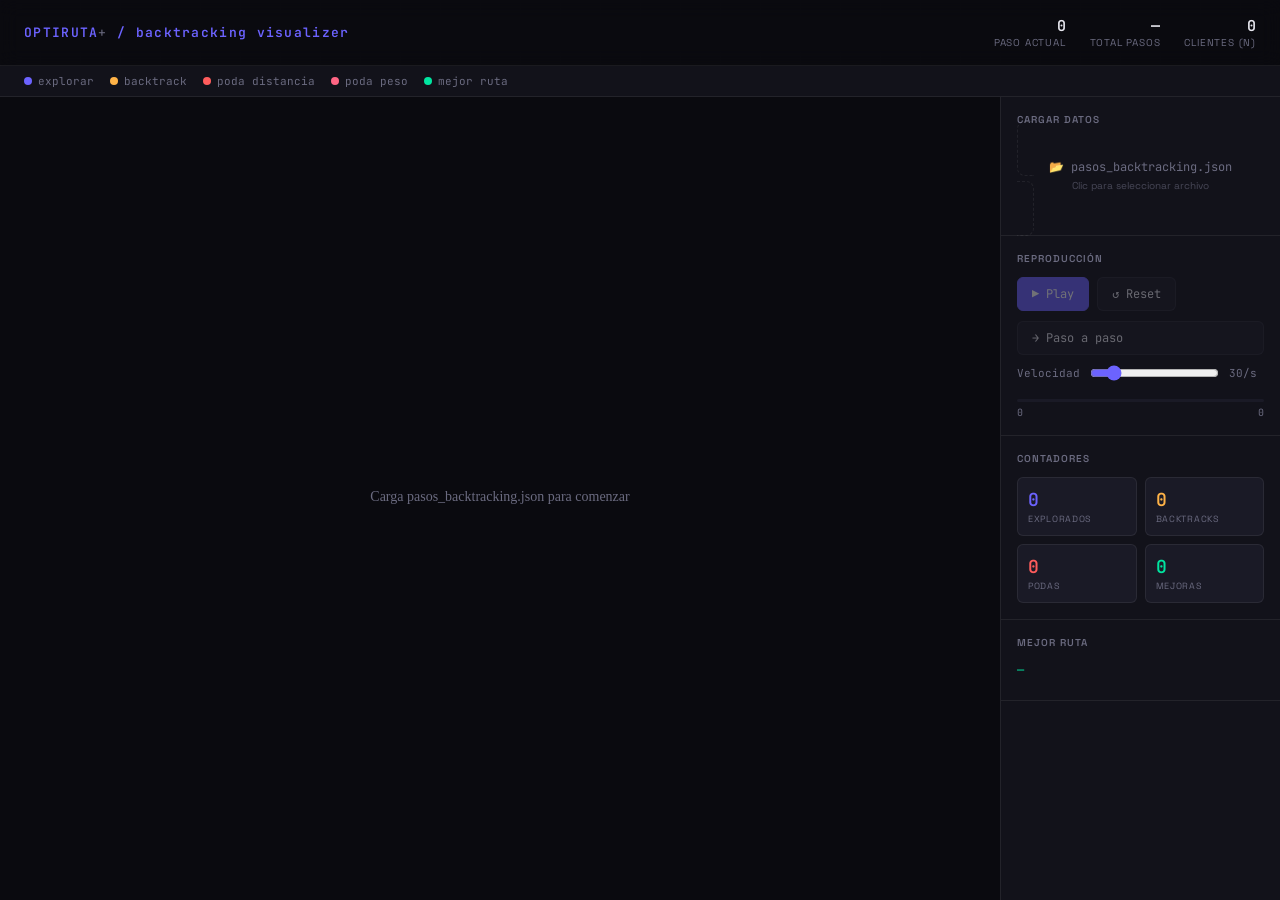
==== Optiruta/visualizador_b/index.html @ a0f8797b "Proyecto" ====
<!DOCTYPE html>
<html lang="es">
<head>
  <meta charset="UTF-8">
  <meta name="viewport" content="width=device-width, initial-scale=1.0">
  <title>OPTIRUTA+ — Visualización Backtracking</title>
  <link rel="stylesheet" href="styles.css">
</head>
<body>
<div class="grid-bg"></div>
<div class="app">
  <header>
    <div class="logo">OPTIRUTA<span>+</span> / backtracking visualizer</div>
    <div class="stats-row">
      <div class="stat">
        <div class="stat-val" id="hdr-paso">0</div>
        <div class="stat-label">paso actual</div>
      </div>
      <div class="stat">
        <div class="stat-val" id="hdr-total">—</div>
        <div class="stat-label">total pasos</div>
      </div>
      <div class="stat">
        <div class="stat-val" id="hdr-nodos">0</div>
        <div class="stat-label">clientes (N)</div>
      </div>
    </div>
  </header>

  <div class="legend">
    <div class="legend-item"><div class="dot dot-explore"></div>explorar</div>
    <div class="legend-item"><div class="dot dot-backtrack"></div>backtrack</div>
    <div class="legend-item"><div class="dot dot-poda-dist"></div>poda distancia</div>
    <div class="legend-item"><div class="dot dot-poda-peso"></div>poda peso</div>
    <div class="legend-item"><div class="dot dot-mejor"></div>mejor ruta</div>
  </div>

  <div class="main">
    <div class="canvas-wrap">
      <canvas id="c"></canvas>
    </div>

    <div class="sidebar">
      <div class="sidebar-section">
        <div class="sidebar-title">Cargar datos</div>
        <label class="upload-zone" id="dropzone">
          <input type="file" id="file-input" accept=".json">
          <div class="upload-text">📂 pasos_backtracking.json</div>
          <div class="upload-hint">Clic para seleccionar archivo</div>
          <div class="file-name" id="file-name"></div>
        </label>
      </div>

      <div class="sidebar-section">
        <div class="sidebar-title">Reproducción</div>
        <div class="controls">
          <div class="btn-row">
            <button class="btn primary" id="btn-play" onclick="togglePlay()" disabled>▶ Play</button>
            <button class="btn" id="btn-reset" onclick="resetAnim()" disabled>↺ Reset</button>
          </div>
          <button class="btn" id="btn-step" onclick="stepForward()" disabled>→ Paso a paso</button>
          <div class="speed-wrap">
            <span class="speed-label">Velocidad</span>
            <input type="range" id="speed" min="1" max="200" value="30" oninput="updateSpeed()">
            <span id="speed-val" style="font-size:11px;color:var(--muted);font-family:var(--mono);min-width:36px">30/s</span>
          </div>
          <div class="progress-wrap">
            <div class="progress-bar-bg"><div class="progress-bar-fill" id="prog"></div></div>
            <div class="progress-text">
              <span id="prog-cur">0</span>
              <span id="prog-tot">0</span>
            </div>
          </div>
        </div>
      </div>

      <div class="sidebar-section">
        <div class="sidebar-title">Contadores</div>
        <div class="counter-grid">
          <div class="counter-card">
            <div class="counter-val c-explore" id="cnt-explore">0</div>
            <div class="counter-lbl">explorados</div>
          </div>
          <div class="counter-card">
            <div class="counter-val c-backtrack" id="cnt-back">0</div>
            <div class="counter-lbl">backtracks</div>
          </div>
          <div class="counter-card">
            <div class="counter-val c-poda" id="cnt-poda">0</div>
            <div class="counter-lbl">podas</div>
          </div>
          <div class="counter-card">
            <div class="counter-val c-mejor" id="cnt-mejor">0</div>
            <div class="counter-lbl">mejoras</div>
          </div>
        </div>
      </div>

      <div class="sidebar-section">
        <div class="sidebar-title">Mejor ruta</div>
        <div class="best-route" id="best-route">—</div>
        <div class="best-dist" id="best-dist"></div>
      </div>

      <div class="log-wrap" id="log"></div>
    </div>
  </div>
</div>
<script src="app.js"></script>
</body>
</html>
---- Optiruta/visualizador_b/styles.css ----
@import url('https://fonts.googleapis.com/css2?family=JetBrains+Mono:wght@400;600&family=Space+Grotesk:wght@300;400;500;600&display=swap');

:root {
  --bg: #0a0a0f;
  --surface: #12121a;
  --surface2: #1a1a26;
  --border: rgba(255,255,255,0.07);
  --text: #e8e8f0;
  --muted: #6b6b80;
  --accent: #6c63ff;
  --accent2: #ff6584;
  --green: #00e5a0;
  --amber: #ffb347;
  --red: #ff5c5c;
  --blue: #4fc3f7;
  --mono: 'JetBrains Mono', monospace;
  --sans: 'Space Grotesk', sans-serif;
}

* { margin: 0; padding: 0; box-sizing: border-box; }

body {
  background: var(--bg);
  color: var(--text);
  font-family: var(--sans);
  min-height: 100vh;
  overflow-x: hidden;
}

.grid-bg {
  position: fixed; inset: 0; pointer-events: none;
  background-image:
    linear-gradient(rgba(108,99,255,0.03) 1px, transparent 1px),
    linear-gradient(90deg, rgba(108,99,255,0.03) 1px, transparent 1px);
  background-size: 40px 40px;
  z-index: 0;
}

.app { position: relative; z-index: 1; display: flex; flex-direction: column; height: 100vh; }

header {
  padding: 16px 24px;
  border-bottom: 1px solid var(--border);
  display: flex; align-items: center; justify-content: space-between;
  background: rgba(10,10,15,0.8);
  backdrop-filter: blur(10px);
}

.logo {
  font-family: var(--mono);
  font-size: 13px;
  font-weight: 600;
  color: var(--accent);
  letter-spacing: 0.1em;
}

.logo span { color: var(--muted); font-weight: 400; }

.stats-row { display: flex; gap: 24px; align-items: center; }

.stat { display: flex; flex-direction: column; align-items: flex-end; }

.stat-val {
  font-family: var(--mono);
  font-size: 15px;
  font-weight: 600;
  color: var(--text);
}

.stat-label {
  font-size: 10px;
  color: var(--muted);
  letter-spacing: 0.08em;
  text-transform: uppercase;
}

.legend {
  display: flex; gap: 16px; align-items: center;
  padding: 8px 24px;
  border-bottom: 1px solid var(--border);
  background: var(--surface);
}

.legend-item {
  display: flex; align-items: center; gap: 6px;
  font-size: 11px; color: var(--muted);
  font-family: var(--mono);
}

.dot { width: 8px; height: 8px; border-radius: 50%; }
.dot-explore { background: var(--accent); }
.dot-backtrack { background: var(--amber); }
.dot-poda-dist { background: var(--red); }
.dot-poda-peso { background: var(--accent2); }
.dot-mejor { background: var(--green); }

.main { display: flex; flex: 1; overflow: hidden; }

.canvas-wrap {
  flex: 1; overflow: hidden; position: relative;
  background: var(--bg);
}

canvas { display: block; cursor: grab; }
canvas:active { cursor: grabbing; }

.sidebar {
  width: 280px;
  border-left: 1px solid var(--border);
  background: var(--surface);
  display: flex; flex-direction: column;
  overflow: hidden;
}

.sidebar-section {
  padding: 16px;
  border-bottom: 1px solid var(--border);
}

.sidebar-title {
  font-size: 10px;
  font-weight: 600;
  color: var(--muted);
  letter-spacing: 0.1em;
  text-transform: uppercase;
  margin-bottom: 12px;
}

.controls { display: flex; flex-direction: column; gap: 10px; }

.btn {
  padding: 8px 14px;
  border: 1px solid var(--border);
  background: var(--surface2);
  color: var(--text);
  font-family: var(--mono);
  font-size: 12px;
  cursor: pointer;
  border-radius: 6px;
  transition: all 0.15s;
  display: flex; align-items: center; gap: 8px;
}

.btn:hover { border-color: var(--accent); color: var(--accent); }

.btn.primary {
  background: var(--accent);
  border-color: var(--accent);
  color: white;
}

.btn.primary:hover { background: #7c74ff; }
.btn:disabled { opacity: 0.4; cursor: not-allowed; }

.speed-wrap { display: flex; align-items: center; gap: 10px; }

.speed-label {
  font-size: 11px; color: var(--muted); font-family: var(--mono);
  white-space: nowrap;
}

input[type=range] { flex: 1; accent-color: var(--accent); }

.progress-wrap { margin-top: 8px; }

.progress-bar-bg {
  height: 3px;
  background: var(--surface2);
  border-radius: 2px;
  overflow: hidden;
}

.progress-bar-fill {
  height: 100%;
  background: linear-gradient(90deg, var(--accent), var(--green));
  border-radius: 2px;
  transition: width 0.1s;
  width: 0%;
}

.progress-text {
  font-family: var(--mono);
  font-size: 10px;
  color: var(--muted);
  margin-top: 4px;
  display: flex; justify-content: space-between;
}

.log-wrap { flex: 1; overflow-y: auto; padding: 8px; }

.log-entry {
  font-family: var(--mono);
  font-size: 11px;
  padding: 4px 8px;
  border-radius: 4px;
  margin-bottom: 2px;
  display: flex; align-items: flex-start; gap: 6px;
  opacity: 0;
  animation: fadeIn 0.2s forwards;
}

@keyframes fadeIn { to { opacity: 1; } }

.log-explore  { color: var(--accent); }
.log-backtrack { color: var(--amber); }
.log-poda     { color: var(--red); }
.log-mejor    { color: var(--green); background: rgba(0,229,160,0.06); }
.log-icon     { flex-shrink: 0; }

.counter-grid {
  display: grid; grid-template-columns: 1fr 1fr; gap: 8px;
}

.counter-card {
  background: var(--surface2);
  border: 1px solid var(--border);
  border-radius: 6px;
  padding: 10px;
}

.counter-val { font-family: var(--mono); font-size: 18px; font-weight: 600; }
.counter-lbl {
  font-size: 9px; color: var(--muted);
  text-transform: uppercase; letter-spacing: 0.08em; margin-top: 2px;
}

.c-explore  { color: var(--accent); }
.c-backtrack { color: var(--amber); }
.c-poda     { color: var(--red); }
.c-mejor    { color: var(--green); }

.best-route {
  font-family: var(--mono);
  font-size: 12px;
  color: var(--green);
  word-break: break-all;
  line-height: 1.6;
}

.best-dist {
  font-family: var(--mono);
  font-size: 11px;
  color: var(--muted);
  margin-top: 4px;
}

.upload-zone {
  border: 1px dashed var(--border);
  border-radius: 8px;
  padding: 16px;
  text-align: center;
  cursor: pointer;
  transition: border-color 0.2s;
}

.upload-zone:hover { border-color: var(--accent); }
.upload-zone input { display: none; }

.upload-text { font-size: 12px; color: var(--muted); font-family: var(--mono); }
.upload-hint { font-size: 10px; color: var(--muted); margin-top: 4px; opacity: 0.6; }
.file-name { font-size: 11px; color: var(--green); font-family: var(--mono); margin-top: 6px; }

.btn-row { display: flex; gap: 8px; }
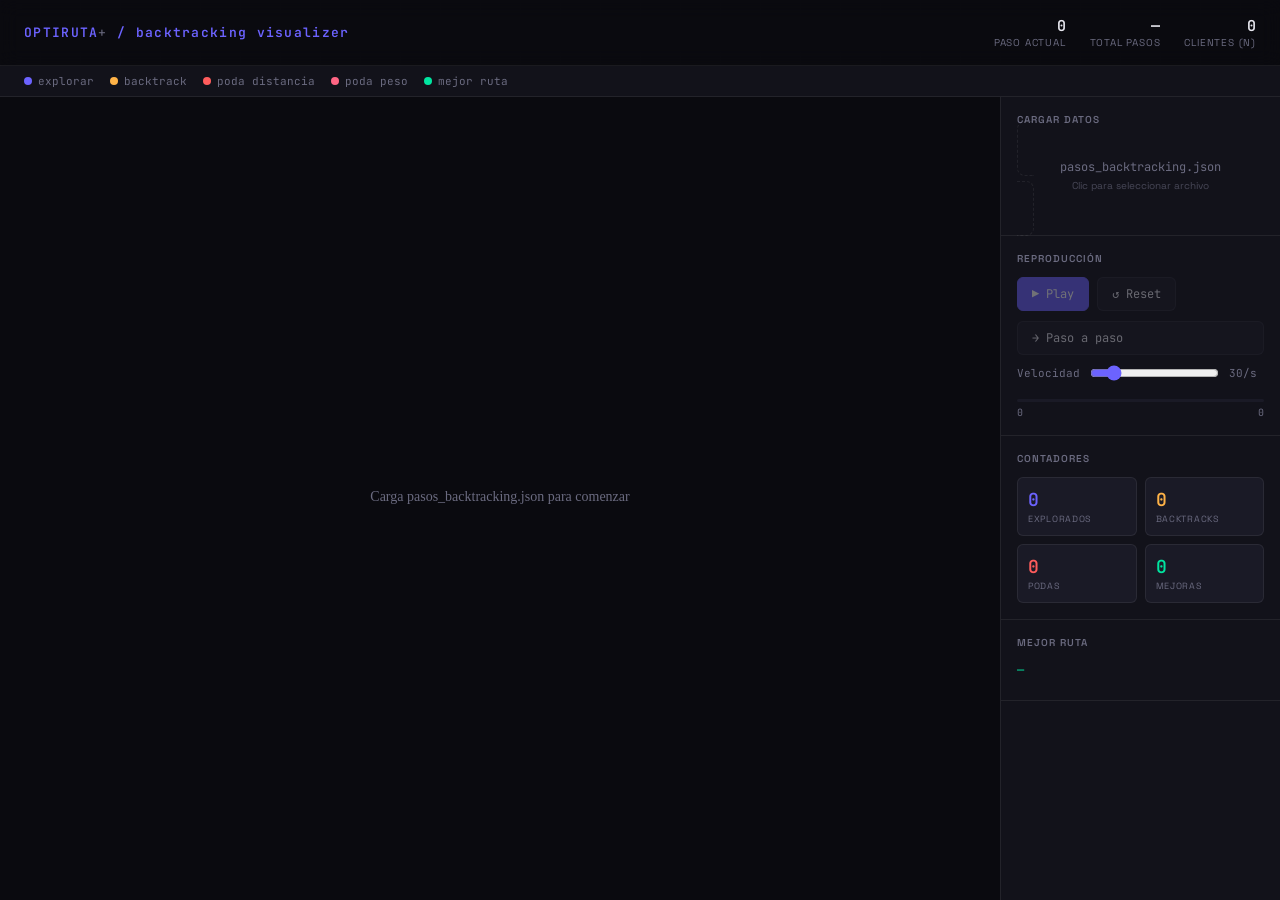
==== commit 21265a8f: "Cambios en index.html y mapa.html" ====
--- a/Optiruta/visualizador_b/index.html
+++ b/Optiruta/visualizador_b/index.html
@@ -45,7 +45,7 @@
         <div class="sidebar-title">Cargar datos</div>
         <label class="upload-zone" id="dropzone">
           <input type="file" id="file-input" accept=".json">
-          <div class="upload-text">📂 pasos_backtracking.json</div>
+          <div class="upload-text"> pasos_backtracking.json</div>
           <div class="upload-hint">Clic para seleccionar archivo</div>
           <div class="file-name" id="file-name"></div>
         </label>
